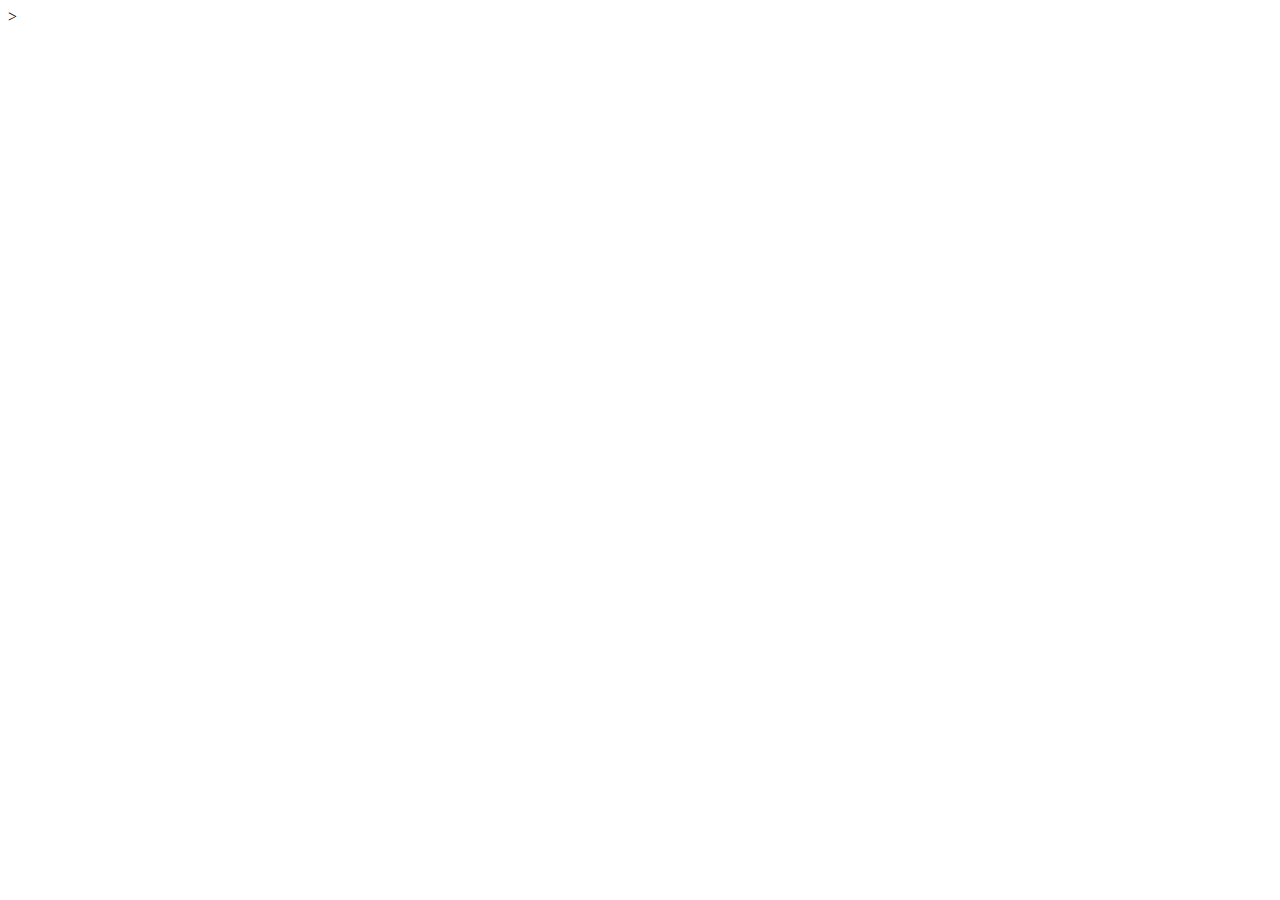
==== index.html @ 10e6bd6c "coba" ====
<!DOCTYPE html>
<html>
<head>
    <meta charset="utf-8">
    <meta http-equiv="X-UA-Compatible" content="IE=edge">
    <title>Page Title</title>
    <meta name="viewport" content="width=device-width, initial-scale=1">
    <link rel="stylesheet" type="text/css" media="screen" href="main.css">
    <script src="main.js"></script>
</head>
<body>
    
</body>
</html>>
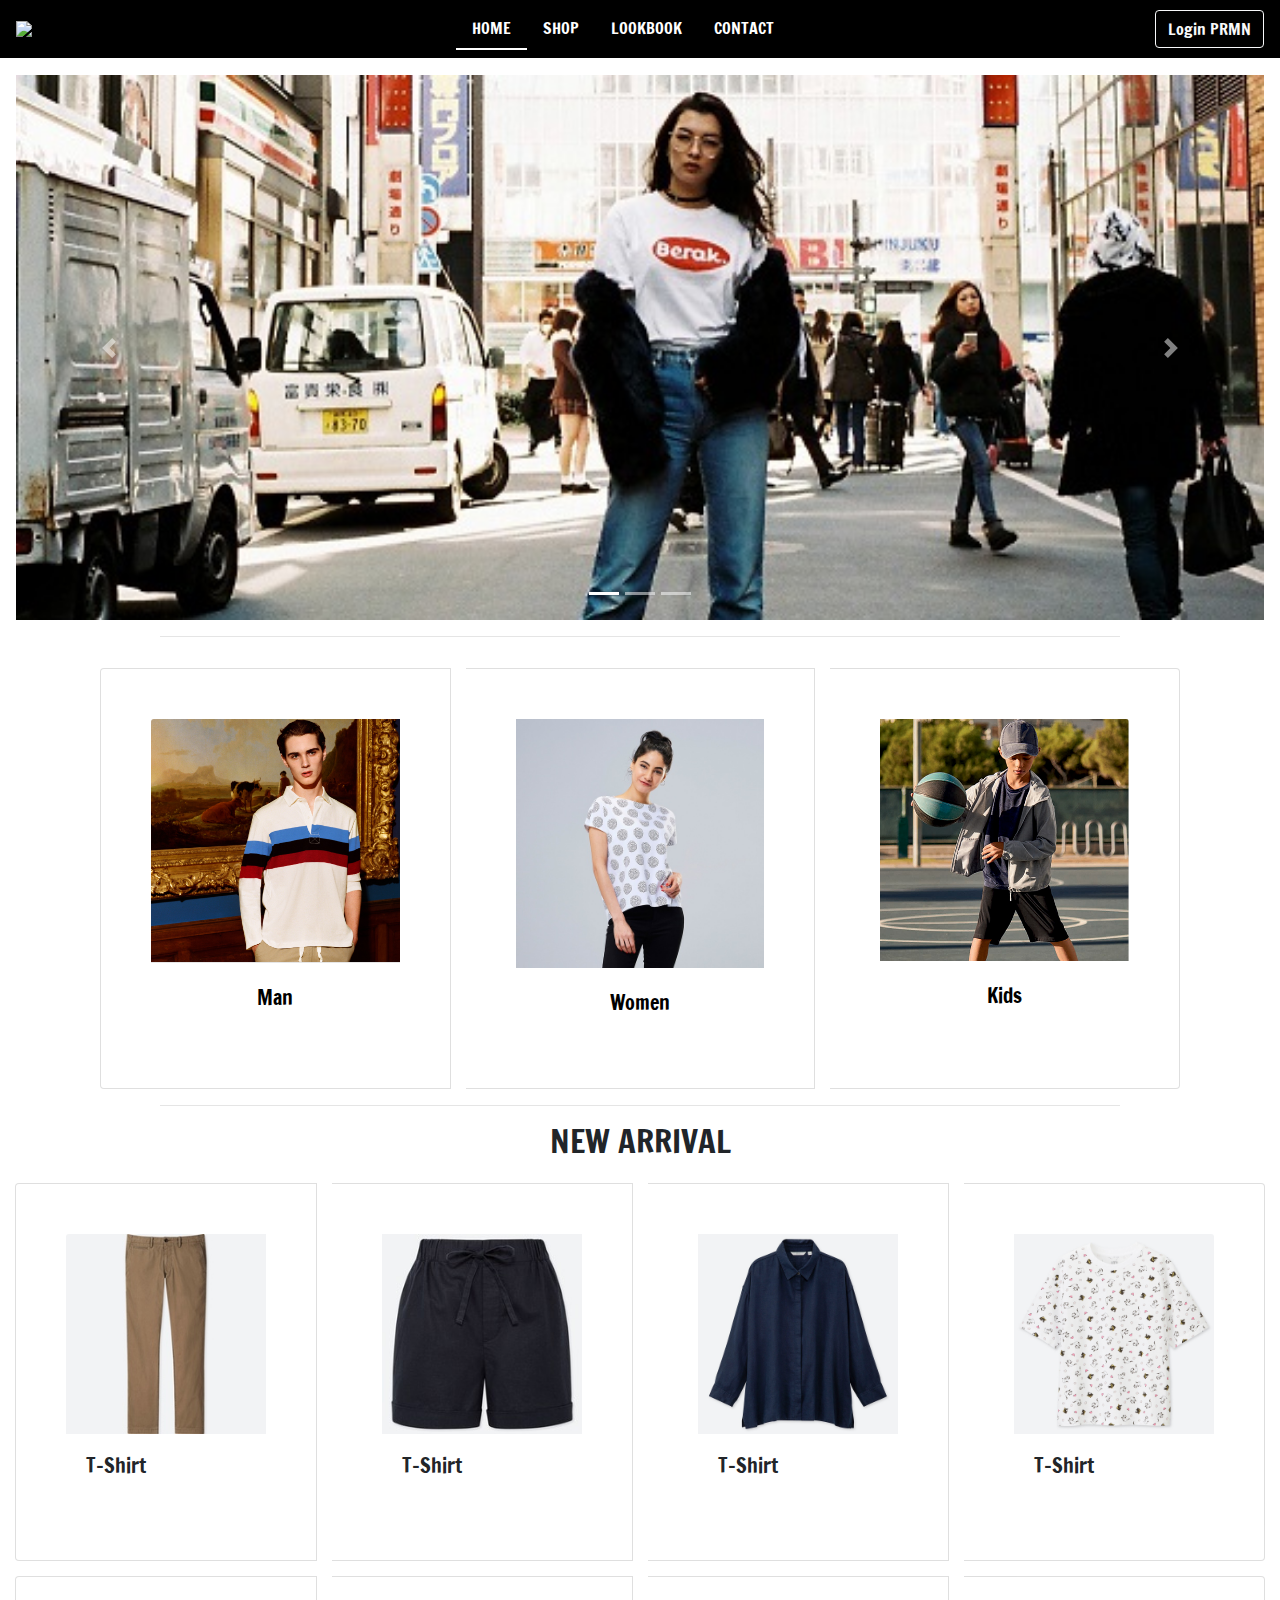
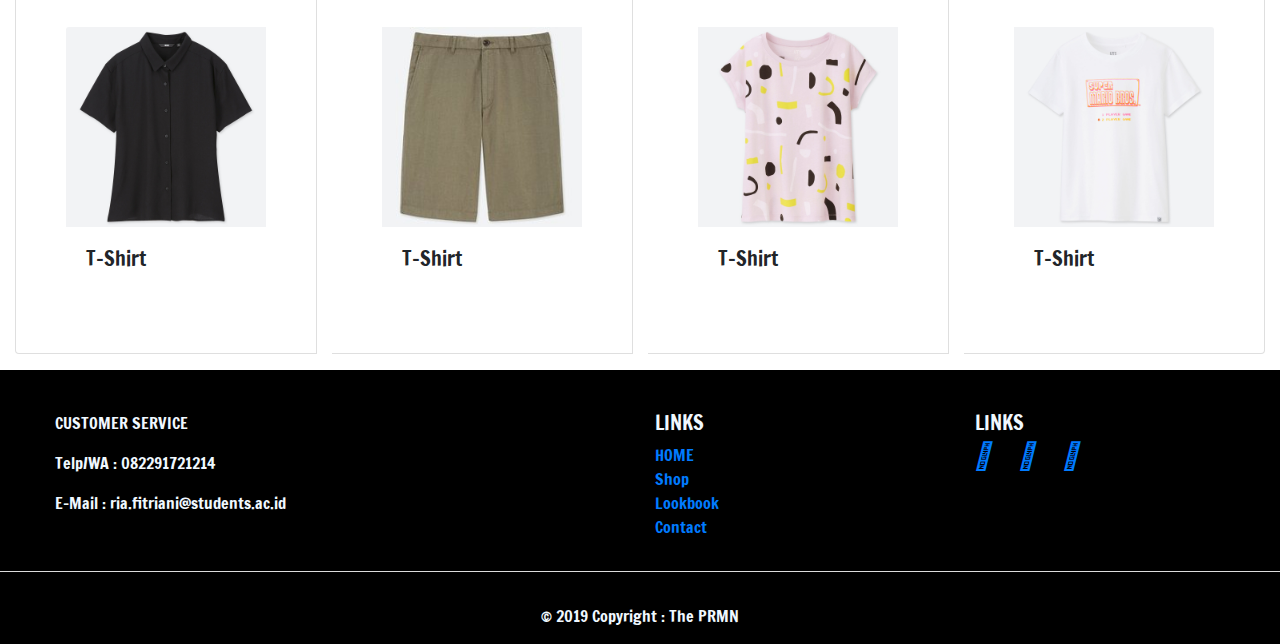
==== commit bcbd7a75: "halaman index" ====
--- a/index.html
+++ b/index.html
@@ -1,14 +1,253 @@
 <!DOCTYPE html>
-<html>
+<html lang="en">
 <head>
-    <meta charset="utf-8">
-    <meta http-equiv="X-UA-Compatible" content="IE=edge">
-    <title>Page Title</title>
-    <meta name="viewport" content="width=device-width, initial-scale=1">
-    <link rel="stylesheet" type="text/css" media="screen" href="main.css">
-    <script src="main.js"></script>
+    <meta charset="UTF-8">
+    <meta name="viewport" content="width=device-width, initial-scale=1.0">
+    <meta http-equiv="X-UA-Compatible" content="ie=edge">
+    <title>The PRMN</title>
+    <link rel="stylesheet" href="https://stackpath.bootstrapcdn.com/bootstrap/4.3.1/css/bootstrap.min.css" integrity="sha384-ggOyR0iXCbMQv3Xipma34MD+dH/1fQ784/j6cY/iJTQUOhcWr7x9JvoRxT2MZw1T" crossorigin="anonymous">
+    <link href="https://stackpath.bootstrapcdn.com/font-awesome/4.7.0/css/font-awesome.min.css" rel="stylesheet" integrity="sha384-wvfXpqpZZVQGK6TAh5PVlGOfQNHSoD2xbE+QkPxCAFlNEevoEH3Sl0sibVcOQVnN" crossorigin="anonymous">
+    <link rel="stylesheet" href="https://use.fontawesome.com/releases/v5.8.1/css/all.css"
+        integrity="sha384-50oBUHEmvpQ+1lW4y57PTFmhCaXp0ML5d60M1M7uH2+nqUivzIebhndOJK28anvf" crossorigin="anonymous">
+        <link href="https://fonts.googleapis.com/css?family=Francois+One&display=swap" rel="stylesheet">
+    <link rel="stylesheet" type="text/css" href="assets/css/index.css">
+
 </head>
 <body>
-    
+    <!--Nav Bar-->
+    <nav class="navbar navbar-light" style="background-color: black">
+        <img class="logo" src="assets/img/Logo.jpg" width="75px" width="75px">
+        <ul class="nav">
+            <li class="nav-item active" >
+              <a  class="nav-link active" href="#">HOME</a>
+            </li>
+            <li class="nav-item">
+              <a  class="nav-link" href="#">SHOP</a>
+            </li>
+            <li class="nav-item">
+              <a  class="nav-link" href="#">LOOKBOOK</a>
+            </li>
+            <li class="nav-item">
+                <a  class="nav-link" href="contact.html">CONTACT</a>
+              </li>
+          </ul>
+        <form class="form-inline">
+            <button type="button" class="btn btn-outline-light">Login PRMN</button>
+        </form>
+      </nav>
+      
+
+      <!-- Carousell / Gambar Slide-->
+      
+      <div id="carouselExampleIndicators" class="carousel slide" data-ride="carousel" >
+          <ol class="carousel-indicators">
+            <li data-target="#carouselExampleIndicators" data-slide-to="0" class="active"></li>
+            <li data-target="#carouselExampleIndicators" data-slide-to="1"></li>
+            <li data-target="#carouselExampleIndicators" data-slide-to="2"></li>
+          </ol>
+          <div class="carousel-inner">
+            <div class="carousel-item active">
+              <img src="assets/img/berak.jpg" class="d-block w-100" alt="...">
+            </div>
+            <div class="carousel-item">
+              <img src="assets/img/cewek.jpg" class="d-block w-100" alt="...">
+            </div>
+            <div class="carousel-item">
+                <img src="assets/img/308.jpg" weih  class="d-block w-100" alt="...">
+              </div>
+          </div>
+          <a class="carousel-control-prev" href="#carouselExampleIndicators" role="button" data-slide="prev">
+            <span class="carousel-control-prev-icon" aria-hidden="true"></span>
+            <span class="sr-only">Previous</span>
+          </a>
+          <a class="carousel-control-next" href="#carouselExampleIndicators" role="button" data-slide="next">
+            <span class="carousel-control-next-icon" aria-hidden="true"></span>
+            <span class="sr-only">Next</span>
+          </a>
+        </div>
+      
+
+    <!--Isi New Arrival-->
+        
+    <hr width="75%">
+    <div class="container">
+        <div class="card-group"  >
+            <div class="card" >
+              <img src="assets/img/ganteng2.PNG" class="card-img-top" alt="...">
+              <div class="card-body">
+                <a class="card-title" href="#" >Man</a>
+              </div>
+              
+              </div>
+            <div class="card">
+              <img src="assets/img/4.jpg" class="card-img-top" alt="...">
+              <div class="card-body">
+                <a class="card-title" href="#" >Women</a>
+              </div>
+            </div>
+            <div class="card">
+              <img src="assets/img/bocil.PNG" class="card-img-top" alt="...">
+              <div class="card-body">
+                <a class="card-title" href="#">Kids</a>
+              </div>
+            </div>
+          </div>
+    </div>
+      
+  <!--Shop-->
+    </hr>
+
+    <hr width="75%">
+    <h2 style="text-align: center" class="categorynya">NEW ARRIVAL</h2>
+    <div class="card-group"  >
+        <div class="card" >
+          
+          <img src="assets/img/35_408495_middles.jpg" class="card-img-top" alt="...">
+          <div class="card-body">
+            <h5 class="card-title">T-Shirt</h5>
+          </div>
+        </div><div class="card" >
+            <img src="assets/img/69_417752_middles.jpg" class="card-img-top" alt="...">
+            <div class="card-body">
+              <h5 class="card-title">T-Shirt</h5>
+            </div>
+          </div>
+          <div class="card" >
+              <img src="assets/img/414173_sub7.jpg" class="card-img-top" alt="...">
+              <div class="card-body">
+                <h5 class="card-title">T-Shirt</h5>
+              </div>
+            </div>
+            <div class="card" >
+                <img src="assets/img/420541_sub7.jpg" class="card-img-top" alt="...">
+                <div class="card-body">
+                  <h5 class="card-title">T-Shirt</h5>
+                </div>
+                
+              </div>
+      </div>      
+    <div class="card-group"  >
+        <div class="card" >
+          <img src="assets/img/414141_sub7.jpg" class="card-img-top" alt="...">
+          <div class="card-body">
+            <h5 class="card-title">T-Shirt</h5>
+          </div>
+        </div><div class="card" >
+            <img src="assets/img/56_414254_middles.jpg" class="card-img-top" alt="...">
+            <div class="card-body">
+              <h5 class="card-title">T-Shirt</h5>
+            </div>
+          </div>
+          <div class="card" >
+              <img src="assets/img/417561_sub7.jpg" class="card-img-top" alt="...">
+              <div class="card-body">
+                <h5 class="card-title">T-Shirt</h5>
+              </div>
+            </div>
+            <div class="card" >
+                <img src="assets/img/420006_sub7.jpg" class="card-img-top" alt="...">
+                <div class="card-body">
+                  <h5 class="card-title">T-Shirt</h5>
+                </div>
+                
+              </div>
+      </div>
+
+      
+      
+      <!-- Footer -->
+<footer class="page-footer font-small indigo center " style="background-color: black">
+  <!-- Footer -->
+<hr class="page-footer font-small blue pt-4">
+
+    <!-- Footer Links -->
+    <div class="container-fluid text-center text-md-left">
+  
+      <!-- Grid row -->
+      <div class="row">
+  
+        <!-- Grid column -->
+        <div class="col-md-6 mt-md-0 mt-3">
+  
+          <!-- Content -->
+          <ul class="text-uppercase Customer-service">Customer Service</ul>
+          <ul>Telp/WA : 082291721214</ul>
+          <ul>E-Mail : ria.fitriani@students.ac.id  </ul>
+  
+        </div>
+        <!-- Grid column -->
+  
+        <hr class="clearfix w-100 d-md-none pb-3">
+  
+        <!-- Grid column -->
+        <div class="col-md-3 mb-md-0 mb-3">
+  
+          <!-- Links -->
+          <h5 class="text-uppercase">Links</h5>
+  
+          <ul class="list-unstyled footer-list">
+            <li>
+                <a  class="nav-link active" href="index.html">HOME</a>
+            </li>
+            <li>
+                <a  class="nav-link active" href="Shop.html">Shop</a>
+            </li>
+            <li>
+                <a  class="nav-link active" href="lookbook.html">Lookbook</a>
+            </li>
+            <li>
+                <a  class="nav-link active" href="contact.html">Contact</a>
+            </li>
+          </ul>
+  
+        </div>
+        <!-- Grid column -->
+  
+        <!-- Grid column -->
+        <div class="col-md-3 mb-md-0 mb-3">
+  
+          <!-- Links -->
+          <h5 class="text-uppercase">Links</h5>
+  
+          <ul class="list-unstyled">
+            
+              <!-- Facebook -->
+            <a class="fb-ic"  href="">
+                <i class="fab fa-facebook-f fa-lg white-text mr-4 white" > </i>
+              </a>
+          
+            
+              <!-- Twitter -->
+            <a class="tw-ic" href="https://twitter.com/siskaeee_ofc">
+              <i class="fab fa-twitter fa-lg white-text mr-4"> </i>
+            </a>
+            
+            <!--Instagram-->
+            <a class="ins-ic" href="https://www.instagram.com/wiendhie_kitty/?hl=id">
+              <i class="fab fa-instagram fa-lg white-text mr-4"> </i>
+            </a>
+          </ul>
+  
+        </div>
+        <!-- Grid column -->
+  
+      </div>
+      <!-- Grid row -->
+  
+    </div>
+    <!-- Footer Links -->
+    <hr style="background-color: whitesmoke" width="100%">
+  
+    <!-- Copyright -->
+    <div class="footer-copyright text-center py-3">© 2019 Copyright : The PRMN
+  </footer>
+  <!-- Footer -->
+
+    <!--JS-->
+
+    <script src="https://code.jquery.com/jquery-3.3.1.slim.min.js" integrity="sha384-q8i/X+965DzO0rT7abK41JStQIAqVgRVzpbzo5smXKp4YfRvH+8abtTE1Pi6jizo" crossorigin="anonymous"></script>
+<script src="https://cdnjs.cloudflare.com/ajax/libs/popper.js/1.14.7/umd/popper.min.js" integrity="sha384-UO2eT0CpHqdSJQ6hJty5KVphtPhzWj9WO1clHTMGa3JDZwrnQq4sF86dIHNDz0W1" crossorigin="anonymous"></script>
+<script src="https://stackpath.bootstrapcdn.com/bootstrap/4.3.1/js/bootstrap.min.js" integrity="sha384-JjSmVgyd0p3pXB1rRibZUAYoIIy6OrQ6VrjIEaFf/nJGzIxFDsf4x0xIM+B07jRM" crossorigin="anonymous"></script>
 </body>
-</html>>+
+</html>--- a/assets/css/index.css
+++ b/assets/css/index.css
@@ -0,0 +1,61 @@
+body
+{
+	margin: 0;
+	padding: 0;
+	font-family: 'Francois One', sans-serif;
+}
+
+nav{
+    color: white;
+
+}
+
+.ul nav{
+    color: aqua;
+}
+
+.nav-item a {
+    color: #FFF !important;
+}
+
+.nav-item.active a {
+    border-bottom: 2px solid white;
+}
+
+.carousel {
+    top: 1px;
+    padding: 1px;
+    margin: 15px;
+    border: 10px;
+
+}
+
+.card-group {
+    border: 1px solid:whitesmoke;
+}
+
+.card {
+    height: auto;
+    margin: 15px;
+    padding: 50px;
+}
+
+    a.card-title {
+        display: inline-block;
+        width: 100%;
+        text-align: center;
+        font-size: 20px;
+        margin: 0 auto;
+        color: black;
+    }
+
+.page-footer {
+    color: aliceblue;
+}
+
+
+.footer-list li a {
+    padding: 0;
+}
+
+
